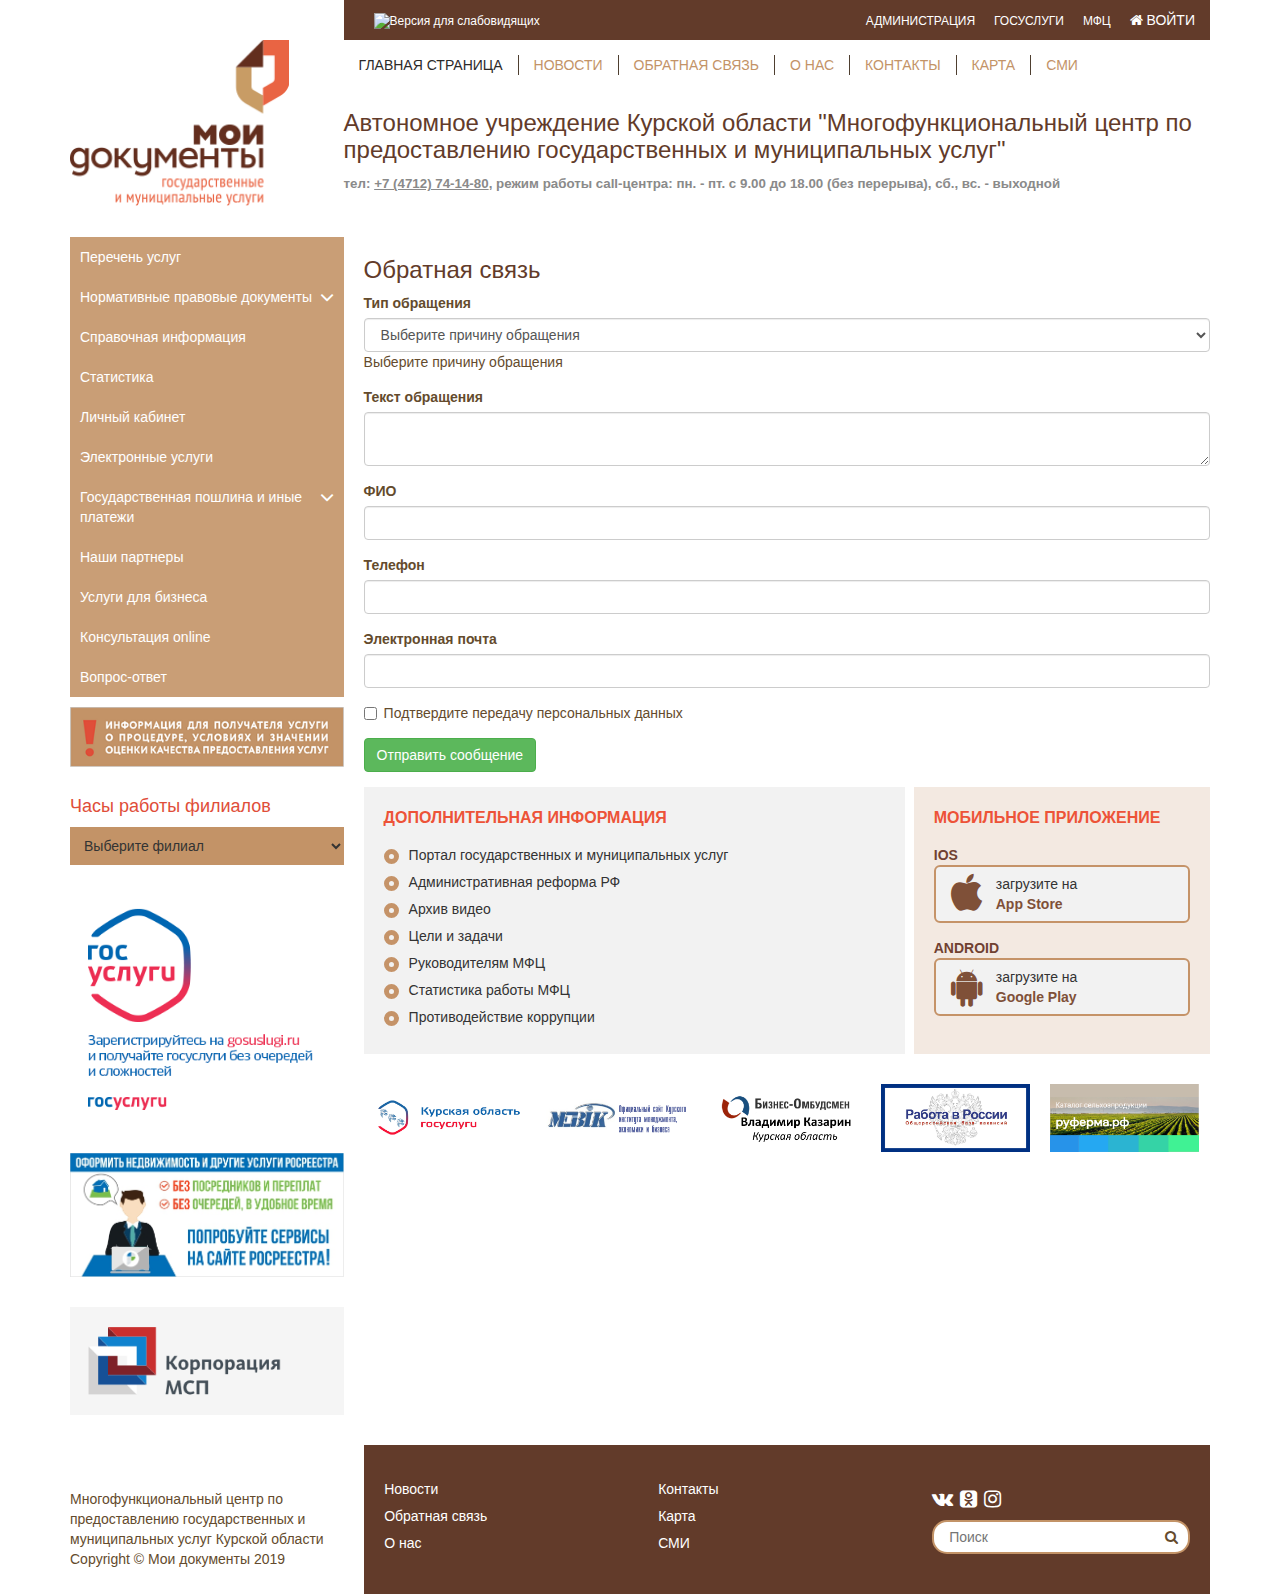
==== feedback.html @ d57ca697 "fix" ====
<!DOCTYPE html>
<html lang="ru">
<head>
    <meta charset="utf-8">
    <meta http-equiv="X-UA-Compatible" content="IE=edge">
    <meta name="viewport" content="width=device-width, initial-scale=1">
    <title>МФЦ - Курск</title>
    <link href="https://fonts.googleapis.com/css?family=Open+Sans&display=swap" rel="stylesheet">
    <link href="css/bootstrap.css" rel="stylesheet">
    <link href="css/owl.carousel.css" rel="stylesheet">
    <link href="css/owl.theme.css" rel="stylesheet">
    <link href="css/font-awesome.css" rel="stylesheet">
    <link href="css/style.css" rel="stylesheet">

    <!-- HTML5 Shim and Respond.js for IE8 support of HTML5 elements and media queries -->
    <!-- Предупреждение: Respond.js не работает при просмотре страницы через файл:// -->
    <!--[if lt IE 9]>
    <script src="https://oss.maxcdn.com/html5shiv/3.7.3/html5shiv.min.js"></script >
    <script src="https://oss.maxcdn.com/respond/1.4.2/respond.min.js"></script>
    <![endif]-->
</head>
<body>
<aside class="container">
    <div class="head-top-line">
        <div class="head-line-empty"></div>
        <div class="head-top-line-links">
            <div id="specialversion2">
                <a href="#" title="Версия для слабовидящих"><img title="Версия для слабовидящих" alt="Версия для слабовидящих" src="https://special.prolexgroup.ru/media/button/b3.png">
                </a>
            </div>
            <div class="head-top-line-links-brown">
                <a href="http://adm.rkursk.ru" target="_blank" rel="nofollow">АДМИНИСТРАЦИЯ</a>
                <a href="http://rpgu.rkursk.ru/web/guest/main" target="_blank" rel="nofollow">ГОСУСЛУГИ</a>
                <a href="http://mfc-kursk.ru/site" target="_blank" rel="nofollow">МФЦ</a>
                <a href="yandex.ru" target="_blank" rel="nofollow"><i class="fa fa-home" aria-hidden="true"></i> ВОЙТИ</a>
            </div>
        </div>
    </div>
    <header class="header-page-block">
        <div class="header-logo-block">
            <a href="http://mfc-kursk.ru"><img src="images/logo%20(2).png" alt=""></a>
        </div>
        <div class="navigation-title-block">
            <nav class="navbar navbar-default">
                <div class="navbar-header">
                    <button type="button" class="navbar-toggle collapsed" data-toggle="collapse" data-target="#navbar-main">
                        <span class="icon-bar"></span>
                        <span class="icon-bar"></span>
                        <span class="icon-bar"></span>
                    </button>
                </div>
                <div class="collapse navbar-collapse" id="navbar-main">
                    <ul class="nav navbar-nav">
                        <li class="active"><a href="#">ГЛАВНАЯ СТРАНИЦА</a></li>
                        <li><a href="#">НОВОСТИ</a></li>
                        <li><a href="#">ОБРАТНАЯ СВЯЗЬ</a></li>
                        <li class="dropdown"><a href="#">О НАС</a>
                            <ul class="dropdown-menu">
                                <li><a href="#">ФИЛИАЛЫ</a></li>
                                <li><a href="#">ТОСПы</a></li>
                                <li><a href="#">Вакансии</a></li>
                                <li><a href="#">Противодействие коррупции</a></li>
                                <li><a href="#">Наблюдательный совет</a></li>
                            </ul>
                        </li>
                        <li class="dropdown"><a href="#">КОНТАКТЫ</a>
                            <ul class="dropdown-menu">
                                <li><a href="#">Структурные подразделения АУ КО "МФЦ"</a></li>
                                <li><a href="#">МКУ МФЦ</a></li>
                            </ul>
                        </li>
                        <li><a href="#">КАРТА</a></li>
                        <li><a href="#">СМИ</a></li>
                    </ul>
                </div>
            </nav>
            <h1 class="main-title">Автономное учреждение Курской области "Многофункциональный центр по предоставлению государственных и муниципальных услуг"</h1>
            <span class="title-grey-text">тел: <a href="tel:+74712741480">+7 (4712) 74-14-80</a>, режим работы <b>call</b>-<b>центра: пн. - пт. с 9.00 до 18.00 (без перерыва), сб., вс. - выходной</b></span>
        </div>
    </header>
    <section class="main-page-block">
        <aside class="left-aside">
            <ul class="aside-menu-list" id="accordion">
                <li>
                    <a href="#">Перечень услуг</a>
                </li>
                <li>
                    <a href="#">Нормативные правовые документы</a>
                    <a data-toggle="collapse" data-parent="#accordion" href="#collapse1"class="angle-link-menu">
                        <i class="fa fa-angle-down" aria-hidden="true"></i>
                    </a>
                    <ul id="collapse1" class="panel-collapse collapse">
                        <li>
                            <a href="#">Нормативные правовые акты</a>
                        </li>
                    </ul>
                </li>
                <li>
                    <a href="#">Справочная информация</a>
                </li>
                <li>
                    <a href="#">Статистика</a>
                </li>
                <li>
                    <a href="#">Личный кабинет</a>
                </li>
                <li>
                    <a href="#">Электронные услуги</a>
                </li>
                <li>
                    <a href="#">Государственная пошлина и иные платежи</a>
                    <a data-toggle="collapse" data-parent="#accordion" href="#collapse2" class="angle-link-menu">
                        <i class="fa fa-angle-down" aria-hidden="true"></i>
                    </a>
                    <ul id="collapse2" class="panel-collapse collapse">
                        <li>
                            <a href="#">Росреестр</a>
                        </li>
                        <li>
                            <a href="#">УФНС</a>
                        </li>
                        <li>
                            <a href="#">УМВД</a>
                        </li>
                        <li>
                            <a href="#">ЗАГС</a>
                        </li>

                    </ul>
                </li>
                <li>
                    <a href="#">Наши партнеры</a>
                </li>
                <li>
                    <a href="#">Услуги для бизнеса</a>
                </li>
                <li>
                    <a href="#">Консультация online</a>
                </li>
                <li>
                    <a href="#">Вопрос-ответ</a>
                </li>
            </ul>
            <div class="left-banner-block left-banner1">
                <a href="#"><img src="images/left1.png" alt=""></a>
            </div><!--
            <div class="left-banner-block left-working-mode">
                <div class="left-working-mode-block">
                    <div class="left-working-mode-title">Режим работы</div>
                    <div class="left-working-mode-day"><span class="red-text">пн.</span> 9.00-18.00</div>
                    <div class="left-working-mode-day"><span class="red-text">вт.</span> 9.00-18.00</div>
                    <div class="left-working-mode-day"><span class="red-text">ср.</span> 9.00-18.00</div>
                    <div class="left-working-mode-day"><span class="red-text">чт.</span> 9.00-20.00</div>
                    <div class="left-working-mode-day"><span class="red-text">пт.</span> 9.00-18.00</div>
                    <div class="left-working-mode-day"><span class="red-text">сб.</span> 9.00-16.00</div>
                    <div class="left-working-mode-day"><span class="red-text">вс.</span> <span class="red-text-end">выходной</span></div>
                </div>
            </div>-->
            <div id="noScheduleBlock" class="scheduleBlock block" style="display: none;">
                <h3 class="left-working-mode-title">Часы работы филиалов</h3>
                <select class="hours-office">
                    <option>Выберите филиал</option><option value="1">Центрального филиала</option><option value="2">Ленинского филиала</option><option value="3">Левобережного филиала</option><option value="4">Советского филиала</option><option value="5">Коминтерновского ф-ла</option><option value="6">Железнодорожного ф-ла</option><option value="7">Аннинского ф-ла </option><option value="8">Бобровского ф-ла </option><option value="9">Богучарского ф-ла </option><option value="10">Борисоглебского ф-ла</option><option value="11">Бутурлиновского ф-ла </option><option value="12">В.Мамонского ф-ла </option><option value="13">В.Хавского ф-ла </option><option value="14">Воробьевского ф-ла </option><option value="15">Грибановского ф-ла </option><option value="16">Калачеевского ф-ла </option><option value="17">Каменского ф-ла </option><option value="18">Кантемировского ф-ла </option><option value="19">Каширского ф-ла </option><option value="20">Лискинского ф-ла </option><option value="21">Нижнедевицкого ф-ла </option><option value="22">Новоусманского ф-ла </option><option value="23">Нововоронежского ф-ла </option><option value="24">Новохоперского ф-ла </option><option value="25">Ольховатского ф-ла </option><option value="26">Острогожского ф-ла </option><option value="27">Павловского ф-ла </option><option value="28">Панинского ф-ла </option><option value="29">Петропавловского ф-ла </option><option value="30">Поворинского ф-ла </option><option value="31">Подгоренского ф-ла </option><option value="32">Рамонского ф-ла </option><option value="33">Репьевского ф-ла </option><option value="34">Россошанского ф-ла </option><option value="35">Семилукского ф-ла </option><option value="36">Таловского ф-ла </option><option value="37">Терновского ф-ла </option><option value="38">Хохольского ф-ла </option><option value="39">Эртильского ф-ла </option></select>
            </div>
            <div id="scheduleBlock" class="scheduleBlock block" style="display: block;">
                <p class="left-working-mode-title">Часы работы</p>
                <select class="hours-office">
                    <option value="1">Центрального филиала</option>
                    <option value="2">Ленинского филиала</option>
                    <option value="3">Левобережного филиала</option>
                    <option value="4">Советского филиала</option>
                    <option value="5">Коминтерновского ф-ла</option>
                    <option value="6">Железнодорожного ф-ла</option>
                    <option value="7">Аннинского ф-ла </option>
                    <option value="8">Бобровского ф-ла </option>
                    <option value="9">Богучарского ф-ла </option>
                    <option value="10">Борисоглебского ф-ла</option>
                    <option value="11">Бутурлиновского ф-ла </option>
                    <option value="12">В.Мамонского ф-ла </option>
                    <option value="13">В.Хавского ф-ла </option>
                    <option value="14">Воробьевского ф-ла </option>
                </select>
                <div id="desc-office">г. Воронеж, Московский пр-т, 129/1</div>
                <div class="part part-mon">
                    <div class="day day-1 day-mon red-text">Понедельник</div>
                    <div class="time time-1 time-mon">9:00-18:00 <img src="images/lunch-icon.png" width="12" style="vertical-align:middle" title="Обед"> 13-14:00</div>
                </div>
                <div class="part part-tue">
                    <div class="day day-2 day-tue red-text">Вторник</div>
                    <div class="time time-2 time-tue">9:00-18:00 </div>
                </div>
                <div class="part part-wed">
                    <div class="day day-3 day-wed red-text">Среда</div>
                    <div class="time time-3 time-wed">9:00-17:30 </div>
                </div>
                <div class="part part-thu">
                    <div class="day day-4 day-thu red-text">Четверг</div>
                    <div class="time time-4 time-thu">10:00-20:00 </div>
                </div>
                <div class="part part-fri">
                    <div class="day day-5 day-fri red-text">Пятница</div>
                    <div class="time time-5 time-fri">9:00-18:00 </div>
                </div>
                <div class="part part-sat">
                    <div class="day day-6 day-sat red-text">Суббота</div>
                    <div class="time time-6 time-sat">9:00-18:00 <img src="/ui/img/lunch-icon.png" width="12" style="vertical-align:middle" title="Обед"> 13-14:00</div>
                </div>
                <div class="part part-sun">
                    <div class="day day-7 day-sun red-text">Воскресенье</div>
                    <div class="time time-7 time-sun">выходной </div>
                </div>
                <br><p class="title-grey-text">Планируя свой визит, уточняйте время работы специалистов по телефону горячей линии.</p></div>

            <div class="left-banner-block left-banner2">
                <a href="http://www.gosuslugi.ru" target="_blank"><img src="images/gosuslugi.png" alt=""></a>
            </div>
            <div class="left-banner-block left-banner2">
                <a href="http://kadastr.ru/site/sposoby/electronic.htm" target="_blank"><img src="images/rosreestr.jpg" alt=""></a>
            </div>
            <div class="left-banner-block left-banner2">
                <a href="https://www.gosuslugi.ru/structure/339749718" target="_blank"><img src="images/msp.png" alt=""></a>
            </div>
        </aside>
        <div class="main-content">
            <div class="feedback-forms">
                <h2 class="main-title">Обратная связь</h2>
            </div>
            <form id="w0" action="" method="post">
                <input type="hidden">
                <div class="form-group field-feedback-type required">
                <label class="control-label" for="feedback-type">Тип обращения</label>
                <select id="feedback-type" class="form-control select2-hidden-accessible" aria-required="true" aria-hidden="true">
                    <option value="">Выберите причину обращения</option>
                    <option value="1">Предложение</option>
                    <option value="2">Жалоба</option>
                    <option value="3">Вопрос</option>
                    <option value="4">Благодарность</option>
                </select><span class="select2 select2-container select2-container--krajee select2-container--below" dir="ltr" style="width: 100%;"><span class="selection"><span class="select2-selection select2-selection--single" role="combobox" aria-haspopup="true" aria-expanded="false" tabindex="0" aria-labelledby="select2-feedback-type-container"><span class="select2-selection__rendered" id="select2-feedback-type-container"><span class="select2-selection__placeholder">Выберите причину обращения</span></span><span class="select2-selection__arrow" role="presentation"><b role="presentation"></b></span></span></span><span class="dropdown-wrapper" aria-hidden="true"></span></span>

                <p class="help-block help-block-error"></p>
            </div><div class="form-group field-feedback-message required">
                <label class="control-label" for="feedback-message">Текст обращения</label>
                <textarea id="feedback-message" class="form-control" name="Feedback[message]" aria-required="true"></textarea>

                <p class="help-block help-block-error"></p>
            </div><div class="form-group field-feedback-fio required">
                <label class="control-label" for="feedback-fio">ФИО</label>
                <input type="text" id="feedback-fio" class="form-control" name="Feedback[fio]" aria-required="true">

                <p class="help-block help-block-error"></p>
            </div><div class="form-group field-feedback-phone required">
                <label class="control-label" for="feedback-phone">Телефон</label>
                <input type="text" id="feedback-phone" class="form-control" name="Feedback[phone]" aria-required="true" data-plugin-inputmask="inputmask_8b2a4bfb">

                <p class="help-block help-block-error"></p>
            </div><div class="form-group field-feedback-email required">
                <label class="control-label" for="feedback-email">Электронная почта</label>
                <input type="text" id="feedback-email" class="form-control" name="Feedback[email]" aria-required="true">

                <p class="help-block help-block-error"></p>
            </div><div class="form-group field-feedback-person required">
                <div class="checkbox">
                    <label for="feedback-person">
                        <input type="hidden" name="Feedback[person]" value="0"><input type="checkbox" id="feedback-person" name="Feedback[person]" value="1" required="">
                        Подтвердите передачу персональных данных
                    </label>
                    <p class="help-block help-block-error"></p>

                </div>
            </div><div class="form-group">
                <button type="submit" class="btn btn-success">Отправить сообщение</button></div>

            </form>
            <div class="additionally-information-block">
                <div class="extral-links-additionally">
                    <div class="additionally-head">Дополнительная информация</div>
                    <div class="additionally-col1">
                        <div class="additionally-item">
                            <a href="https://www.gosuslugi.ru/" target="_blank">Портал государственных и муниципальных услуг</a>
                        </div>
                        <div class="additionally-item">
                            <a href="http://ar.gov.ru/" target="_blank">Административная реформа РФ</a>
                        </div>
                        <div class="additionally-item">
                            <a href="http://mfc61.ru/VideoArchive/list" target="_blank">Архив видео</a>
                        </div>
                        <div class="additionally-item">
                            <a href="http://mfc61.ru/Objective/list" target="_blank">Цели и задачи</a>
                        </div>
                    </div>
                    <div class="additionally-col2">
                        <div class="additionally-item">
                            <a href="http://mfc61.ru/user/manager" target="_blank">Руководителям МФЦ</a>
                        </div>
                        <div class="additionally-item">
                            <a href="http://www.mfc61.ru/StaticPage/statistics" target="_blank">Статистика работы МФЦ</a>
                        </div>
                        <div class="additionally-item">
                            <a href="http://mfc61.ru/page/antikor" target="_blank">Противодействие коррупции</a>
                        </div>
                    </div>
                </div>
                <div class="mobile-apps">
                    <div class="additionally-head">Мобильное приложение</div>
                    <div class="additionally-mobile-item ios">
                        <span>ios</span>
                        <a href="https://itunes.apple.com/us/app/%D0%BC%D1%84%D1%86-%D1%80%D0%BE/id1291295851?mt=8&amp;ign-mpt=uo%3D4" target="_blank">
                            загрузите на <strong>App Store</strong>                            </a>
                    </div>
                    <div class="additionally-mobile-item android">
                        <span>android</span>
                        <a href="https://play.google.com/store/apps/details?id=website.copyandpaste.MFCRO&amp;hl=ru" target="_blank">
                            загрузите на <strong>Google Play</strong>                            </a>
                    </div>
                </div>
            </div>

            <div class="owl-carousel2">
                <div class="owl-carousel2-item">
                    <a href="#" target="_blank"><img src="images/mincarousel1.png" alt=""></a>
                </div>
                <div class="owl-carousel2-item">
                    <a href="#" target="_blank"><img src="images/mincarousel2.png" alt=""></a>
                </div>
                <div class="owl-carousel2-item">
                    <a href="#" target="_blank"><img src="images/mincarousel3.png" alt=""></a>
                </div>
                <div class="owl-carousel2-item">
                    <a href="#" target="_blank"><img src="images/mincarousel4.png" alt=""></a>
                </div>
                <div class="owl-carousel2-item">
                    <a href="#" target="_blank"><img src="images/mincarousel5.png" alt=""></a>
                </div>
            </div>
        </div>
    </section>
    <footer class="footer-page">
        <div class="footer-copyright">
            Многофункциональный центр по предоставлению государственных и муниципальных услуг Курской области<br>
            Copyright © Мои документы 2019
        </div>
        <div class="footer-information">
            <!--<div class="footer-information-text">
                <p>Автономное учреждение Курской области "Многофункциональный центр по предоставлению государственных и муниципальных услуг"</p>
                <p>Курская обл., г.Курск, ул. Верхняя Луговая, 24</p>
                <p>тел: <a href="tel:+74712741480">+7 (4712) 74-14-80</a> | email: <a href="mailto:mfc@rkursk.ru">mfc@rkursk.ru</a></p>
            </div>-->
            <div class="footer-links">
                <div class="footer-column-block">
                    <a href="#">Новости</a>
                    <a href="#">Обратная связь</a>
                    <a href="#">О нас</a>
                </div>
                <div class="footer-column-block">
                    <a href="#">Контакты</a>
                    <a href="#">Карта</a>
                    <a href="#">СМИ</a>
                </div>
                <div class="footer-column-block">
                    <div class="footer-social">
                        <a href="https://vk.com/mfc_46" target="_blank"><i class="fa fa-vk" aria-hidden="true"></i></a>
                        <a href="#" target="_blank"><i class="fa fa-odnoklassniki-square" aria-hidden="true"></i></a>
                        <a href="#" target="_blank"><i class="fa fa-instagram" aria-hidden="true"></i></a>
                    </div>
                    <div class="form-search-block">
                        <form>
                            <input type="text" placeholder="Поиск">
                            <button type="submit"></button>
                        </form>
                    </div>
                </div>
            </div>
        </div>
    </footer>
    <div id="button-up">
        <span></span>
    </div>


    <div class="fixed-feedback" id="mkgu-widget"><span></span>
        <script type="text/javascript">
            var mkgu_widget_param = { au : '4600000000470102268', color: '#98cb00' };
        </script>
        <script type="text/javascript" src="https://vashkontrol.ru/widget/mkgu_widget.js"></script>
    </div>
    </div>
    <script src="https://ajax.googleapis.com/ajax/libs/jquery/1.12.4/jquery.min.js"></script>
    <script src="js/owl.carousel.js"></script>
    <script src="js/bootstrap.js"></script>
    <script src="js/main.js"></script>
</body>
</html>
---- css/style.css ----
html {
    font-family: 'Open Sans', sans-serif;
    color: #644b2d;
}
a {
    transition: all .2s linear;
}
a:hover {
    text-decoration: none;
    color: #E04E39;
}
.head-top-line {
    display: flex;
}
.head-line-empty, .header-logo-block {
    width: 24%;
}
.head-top-line-links {
    width: 76%;
    background-color: #623B2A;
    padding: 10px 15px;
    display: flex;
    justify-content: space-between;
    align-items: center;
}
.head-top-line-links a {
    color: #fff;
    margin-left: 15px;
    white-space: nowrap;
}
.head-top-line-links a:hover {
    color: #E04E39;
}
.header-page-block {
    display: flex;
    align-items: flex-start;
    margin-bottom: 30px;
}
.navbar {
    min-height: 0;
}
.navbar-collapse {
    padding-right: 0;
    padding-left: 0;
}
.navbar-default {
    border: none;
    background-color: transparent;
}
.navbar-default .navbar-nav > li > a {
    color: #C39367;
    padding-top: 0;
    padding-bottom: 0;
}
.navbar-default .navbar-nav > .active > a:hover {
    background-color: transparent;
}

.navbar-default .navbar-nav > .active > a {
    color: #2C2A29;
    background-color: transparent;
}
.navbar-nav > li {
    border-right: 1px solid #4e3f30;
    margin: 15px 0;
}
.navbar-nav > li:last-child {
    border-right: none;
}
.header-logo-block img {
    width: 80%;
}
.navigation-title-block {
    width: 76%;
}
.main-title {
    font-size: 18pt;
    color: #623B2A;
}
.title-grey-text {
    font-size: 10pt;
    color: #8a8a8a;
    font-weight: bold;
}
.title-grey-text a {
    color: #8a8a8a;
    text-decoration: underline;
}
.title-grey-text a:hover {
    text-decoration: none;
}
.aside-menu-list {
    padding-left: 0;
}
.left-aside ul {
    list-style: none;
}
.left-aside ul ul {
    padding-left: 0;
}
.left-aside ul ul li a{
    padding-left: 20px;
}
.aside-menu-list a{
    background-color: rgba(195, 147, 103, 0.9);
    color: #fff;
    display: block;
    padding: 10px 24px 10px 10px;
}
.main-page-block {
    display: flex;
}
.left-aside {
    width: 24%;
}
.main-content {
    width: 76%;
    padding-left: 20px;
}
.aside-menu-list li {
    position: relative;
}
.aside-menu-list .angle-link-menu {
    position: absolute;
    right: 10px;
    z-index: 1;
    padding: 0;
    font-size: 22px;
    top: 5px;
    background-color: transparent;
}
.aside-menu-list .angle-link-menu:hover, .aside-menu-list .angle-link-menu:hover i {
    background-color: transparent;
    color: #E04E39;
}
.aside-menu-list a:hover {
    background-color: #E04E39;
}
.aside-menu-list a:hover i {
    background-color: #E04E39;
}
.owl-next {
    position: absolute;
    bottom: 0;
    top: 0;
    right: 3%;
    display: flex;
    flex-direction: column;
    justify-content: center;
}
.owl-prev {
    position: absolute;
    bottom: 0;
    top: 0;
    left: 3%;
    display: flex;
    flex-direction: column;
    justify-content: center;
}
.chevron-background {
    font-size: 55px;
    color: #E04E39;
}
.chevron-background:hover {
    color: #C39367;
}
.left-banner-block img {
    width: 100%;
}
.left-banner-block {
    margin-bottom: 30px;
}
.left-working-mode-title, .red-text, .red-text-end {
    color: #E04E39;
    font-size: 18px;
}
.left-working-mode-day {
    font-size: 18px;
}
.red-text {
    display: inline-block;
    width: 30px;
}
.left-working-mode {
    display: flex;
    justify-content: center;
}
.owl-carousel {
    margin-bottom: 20px;
}
.partners-content a, .main-page-news a {
    color: #C39367;
}
.partners-content a:hover, .main-page-news a:hover {
    color: #623B2A;
}

.news-item-block {
    width: 30%;
    margin-bottom: 30px;
}
.main-page-news {
    display: flex;
    justify-content: space-between;
    flex-wrap: wrap;
}
.news-item-img img {
    width: 100%;
}
.main-content {
    color: #644b2d;
}
.partners-content {
    margin-bottom: 30px;
    padding: 20px 20px 20px 110px;
    background-color: rgb(242, 242, 242);
    background-image: url("../images/rss-icons-png-5.png");
    background-size: auto 100%;
    background-repeat: no-repeat;
}
.news-item-date, .news-item-read {
    font-size: 11.5px;
}
.news-item-pretext {
    overflow: hidden;
    margin-bottom: 10px;
    height: 111px;
    font-size: 13px;
}
.news-item-link a {
    font-weight: bold;
    text-decoration: underline;
}
.news-item-link a:hover {
    text-decoration: none;
}
.news-item-img {
    margin: 10px 0;
}
.catalog__navigation {
    padding-top: 8px;
    padding-bottom: 8px;
    border-top: solid 1px rgb(226, 226, 226);
    width: 100%;
    display: flex;
    align-items: center;
    justify-content: space-between;
}
.catalog__navigation ul {
    list-style-type: none;
    display: flex;
    justify-content: flex-start;
    align-items: center;
    margin: 0;
    padding: 0;
}
.catalog__navigation ul li {
    margin: 0 5px;
}
.catalog__navigation ul li .link {
    display: flex;
    justify-content: center;
    align-items: center;
    width: 34px;
    height: 34px;
    color: #303030;
    font-size: 18px;
}
.catalog__navigation ul li .link.active {
    border-radius: 50%;
    background-color: #C39367;
    cursor: default;
    color: #fff;
}
.catalog__navigation ul li .link {
    display: flex;
    justify-content: center;
    align-items: center;
    width: 34px;
    height: 34px;
    color: #303030;
    font-size: 14px;
}

/*.footer-information {
    border-top: 1px solid #623B2A;
}*/
.footer-page-flex {
    display: flex;
}
.footer-copyright {
    width: 24%;
    padding: 25px 0;
    margin-right: 27px;
}
.footer-information {
    width: 76%;
    padding: 24px 0;
    background-color: #623B2A;
}
.footer-page {
    color: #644b2d;
    display: flex;
    align-items: flex-end;
}
.footer-page a {
    color: #644b2d;
}
.footer-page a:hover {
    color: #C39367;
}
.footer-social img {
    width: 30px;
}
.form-search-block {
    position: relative;
}
.form-search-block:after {content:""; clear:both; display:table}
.form-search-block form {
    width: 100%;
}
.form-search-block input {
    width: 100%;
    height: 34px;
    padding-left: 15px;
    border-radius: 15px;
    border: 2px solid #C39367;
    outline: none;
    position: relative;
    transition: .3s linear;
}
.form-search-block input:focus {
    width: 100%;
}
.form-search-block button {
    width: 38px;
    height: 32px;
    background: none;
    border: none;
    position: absolute;
    top: 1px;
    right: 0;
}
.form-search-block button:before{
    content: "\f002";
    font-family: FontAwesome;
    color: #644b2d;
}
.footer-links {
    display: flex;
    align-items: center;
    justify-content: space-between;
    padding: 10px 20px;
}
.footer-links a {
    color: #fff;
    display: block;
    margin-bottom: 7px;
}
#button-up {
    display:none;
    right: 0;
    margin: 0;
    position: fixed;
    bottom: 67px;
    outline:none;
    width: 56px;
    color: #333333;
    line-height: 30px;
    text-decoration: none;
    padding: 0px 0 0 28px;
    background: url("../images/scrolltop.png") no-repeat 7px 11px transparent;
    border-radius: 0 4px 4px 0;
    -webkit-border-radius: 0 4px 4px 0;
    -moz-border-radius: 0 4px 4px 0;
    -o-border-radius: 0 4px 4px 0;
    cursor:pointer;
    z-index: 9;
}
#button-up span {
    display: block;
    width: 56px;
    height: 66px;
}
.owl-carousel2-item {
    padding: 10px;
}
.additionally-head {
    color: rgb(237, 83, 56);
    font-size: 16px;
    font-weight: bold;
    margin-bottom: 15px;
    text-transform: uppercase;
}
.extral-links-additionally {
    background: rgb(242, 242, 242);
    padding: 20px;
    width: 64%;
}
.mobile-apps {
    width: 35%;
}
.additionally-information-block {
    display: flex;
    justify-content: space-between;
    margin-bottom: 20px;
}
.additionally-item a {
    color: #333;
}
.additionally-item a:hover {
    color: rgba(197, 147, 104, 1);
}
.additionally-item {
    padding-left: 25px;
    position: relative;
    margin-bottom: 7px;
}
.additionally-item:after {
    content: "";
    display: block;
    position: absolute;
    background-color: rgba(197, 147, 104, 0);
    box-sizing: border-box;
    border-width: 5px;
    border-style: solid;
    border-color: rgba(197, 147, 104, 1);
    width: 15px;
    height: 15px;
    border-radius: 8px;
    left: 0;
    top: 4px;
}
.mobile-apps {
    background: rgba(243, 233, 225, 1);
    padding: 20px;
}
.mobile-apps .additionally-mobile-item {
    margin-bottom: 15px;
}
.additionally-mobile-item span {
    display: block;
    text-transform: uppercase;
    color: rgba(112, 65, 49, 1);
    font-weight: bold;
}
.additionally-mobile-item a {
    width: 100%;
    height: 58px;
    color: #333;
    display: block;
    border: 2px solid rgba(197, 147, 104, 1);
    border-radius: 6px;
    background: rgb(242, 242, 242);
    padding: 7px 0 7px 60px;
    position: relative;
}
.additionally-mobile-item a strong {
    display: block;
    color: rgba(127, 80, 56, 1);
}
.additionally-mobile-item a:after {
    height: 40px;
    width: 40px;
    content: '';
    display: block;
    top: 7px;
    left: 15px;
    position: absolute;
    font-family: "FontAwesome";
    color: rgba(127, 80, 56, 1);
    font-size: 40px;
    line-height: 40px;
}
.mobile-apps .additionally-mobile-item.ios a:after {
    content: '\f179';
}
.mobile-apps .additionally-mobile-item.android a:after {
    content: '\f17b';
}
.head-top-line-links a:first-child, .head-top-line-links a:nth-child(2), .head-top-line-links a:nth-child(3) {
    font-size: 12px;
}
.footer-column-block {
    width: 32%;
}
.mkgu-widget-btn {
    position: fixed;
    top: 150px;
    right: 0;
    width: 28px;
    height: 160px;
    background: #9c0;
    z-index: 1010;
}
.dropdown:hover .dropdown-menu {
    display: block;
}
#desc-office {
    margin: 15px 0 10px 0;
    font-weight: bold;
}
.scheduleBlock {
    margin-bottom: 30px;
}
.hours-office {
    background-color: #C39367;
    padding: 10px;
    border: none;
    width: 100%;
}
.time img {
    margin-right: 0px;
}
.all-news-pagination {
    color: #C39367;
}
.all-news-pagination:hover {
    color: #623B2A;
}
.footer-social {
    display: flex;
}
.footer-social a {
    margin-right: 7px;
    font-size: 20px;
}
#specialversion2 img {
    height: 40px;
}
@media(max-width: 1199px) {
    .nav > li > a {
        padding: 10px;
    }
    .partners-content {
        background-size: auto 60%;
        background-position: 0 100%;
    }
}
@media (max-width: 991px) {
    .navbar-nav > li {
        margin: 8px 0;
    }
    .navigation-title-block {
        width: 70%;
    }
    .head-line-empty, .header-logo-block {
        width: 26%;
    }
    .main-content {
        width: 74%;
        padding-left: 20px;
    }
    .pagination li {
        padding: 2px;
    }
    .additionally-information-block {
        flex-direction: column;
    }
    .extral-links-additionally, .mobile-apps {
        width: 100%;
    }
    .partners-content {
        background-size: auto 50%;
    }
    .footer-copyright {
        padding: 0;
    }
    .main-content {
        width: 70%;
    }
    .left-aside {
        width: 30%;
    }
    .footer-information {
        width: 70%;
    }
    .footer-copyright {
        width: 30%;
    }
    .main-title {
        font-size: 16pt;
    }
    .head-top-line-links {
        width: 100%;
    }
    .head-line-empty {
        width: 0;
    }
    .header-page-block {
        margin-top: 20px;
    }
    .header-logo-block {
        width: 30%;
    }
}
@media (max-width: 767px) {
    .header-page-block {
        flex-direction: column;
    }
    .navigation-title-block {
        width: 100%;
    }
    .header-logo-block {
        width: 100%;
        text-align: center;
    }
    .header-logo-block img {
        width: 280px;
    }
    .navbar-default .navbar-toggle {
        border-color: #623B2A;
    }
    .navbar-default .navbar-toggle .icon-bar {
        background-color: #623B2A;
    }
    .navbar-nav {
        margin: 0;
    }
    .navbar-nav > li {
        border-right: none;
        margin: 15px 0;
    }
    .main-page-block {
        flex-direction: column;
    }
    .left-aside {
        width: 100%;
    }
    .main-content {
        width: 100%;
    }
    .news-item-block {
        width: 48%;
    }
    .main-content {
        padding-left: 0;
    }
    .navbar-toggle {
        margin-right: 0;
    }
    .partners-content {
        background-image: none;
        padding: 20px;
    }
    .footer-page {
        align-items: flex-start;
        flex-direction: column;
    }
    .footer-copyright {
        width: 100%;
        margin-bottom: 20px;
    }
    .footer-information {
        width: 100%;
    }
    .catalog__navigation {
        flex-direction: column;
    }
    .footer-links {
        flex-wrap: wrap;
    }
    .footer-column-block {
        width: 48%;
        margin-bottom: 20px;
    }
    .footer-column-block:last-child {
        width: 100%;
        margin-bottom: 0;
    }
    .head-top-line-links a {
        margin-left: 10px;
    }
}
@media(max-width: 450px) {
    .news-item-block {
        width: 100%;
    }
    #specialversion2 img {
        height: 26px;
    }
}
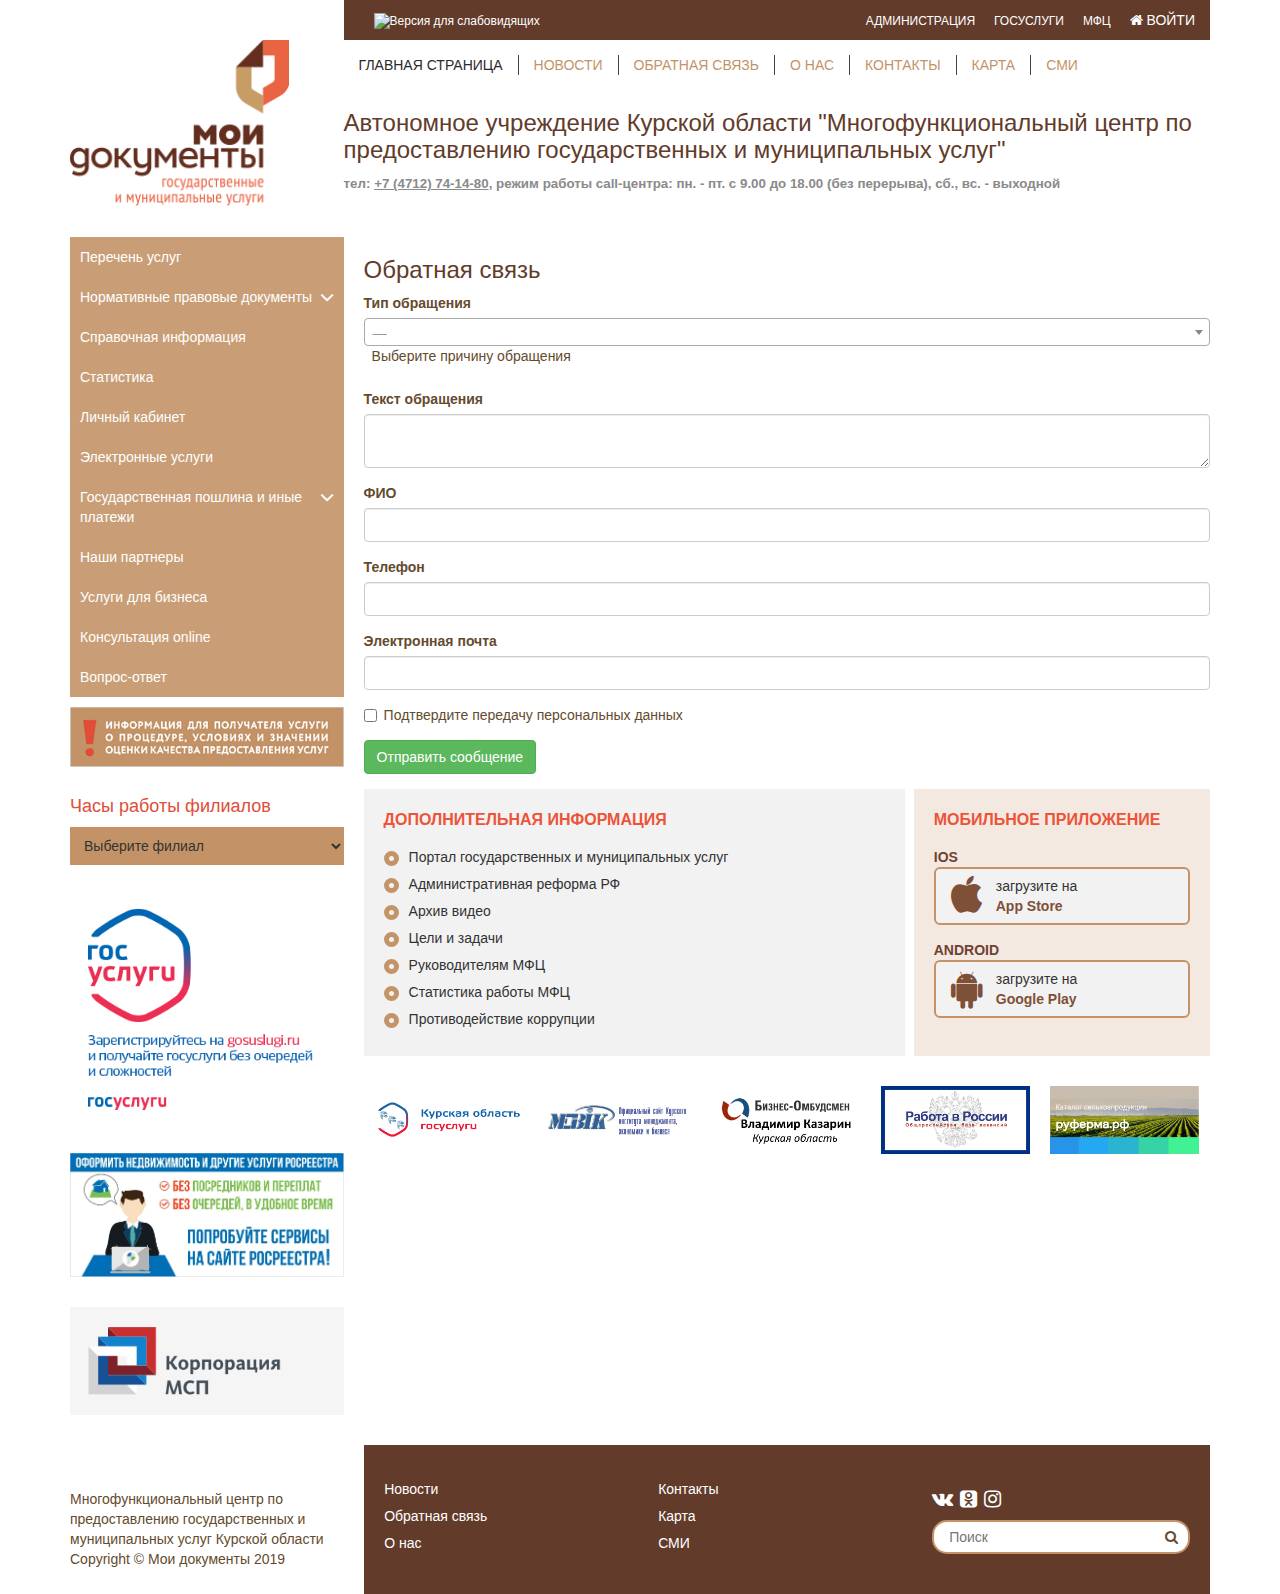
==== commit 0dc3b968: "fix" ====
--- a/feedback.html
+++ b/feedback.html
@@ -10,6 +10,7 @@
     <link href="css/owl.carousel.css" rel="stylesheet">
     <link href="css/owl.theme.css" rel="stylesheet">
     <link href="css/font-awesome.css" rel="stylesheet">
+    <link href="css/select2.min.css" rel="stylesheet">
     <link href="css/style.css" rel="stylesheet">
 
     <!-- HTML5 Shim and Respond.js for IE8 support of HTML5 elements and media queries -->
@@ -228,7 +229,7 @@
                 <input type="hidden">
                 <div class="form-group field-feedback-type required">
                 <label class="control-label" for="feedback-type">Тип обращения</label>
-                <select id="feedback-type" class="form-control select2-hidden-accessible" aria-required="true" aria-hidden="true">
+                <select id="feedback-type" class="form-control names-select2" aria-required="true" aria-hidden="true">
                     <option value="">Выберите причину обращения</option>
                     <option value="1">Предложение</option>
                     <option value="2">Жалоба</option>
@@ -386,6 +387,7 @@
     <script src="https://ajax.googleapis.com/ajax/libs/jquery/1.12.4/jquery.min.js"></script>
     <script src="js/owl.carousel.js"></script>
     <script src="js/bootstrap.js"></script>
+    <script src="js/select2.js"></script>
     <script src="js/main.js"></script>
 </body>
 </html>
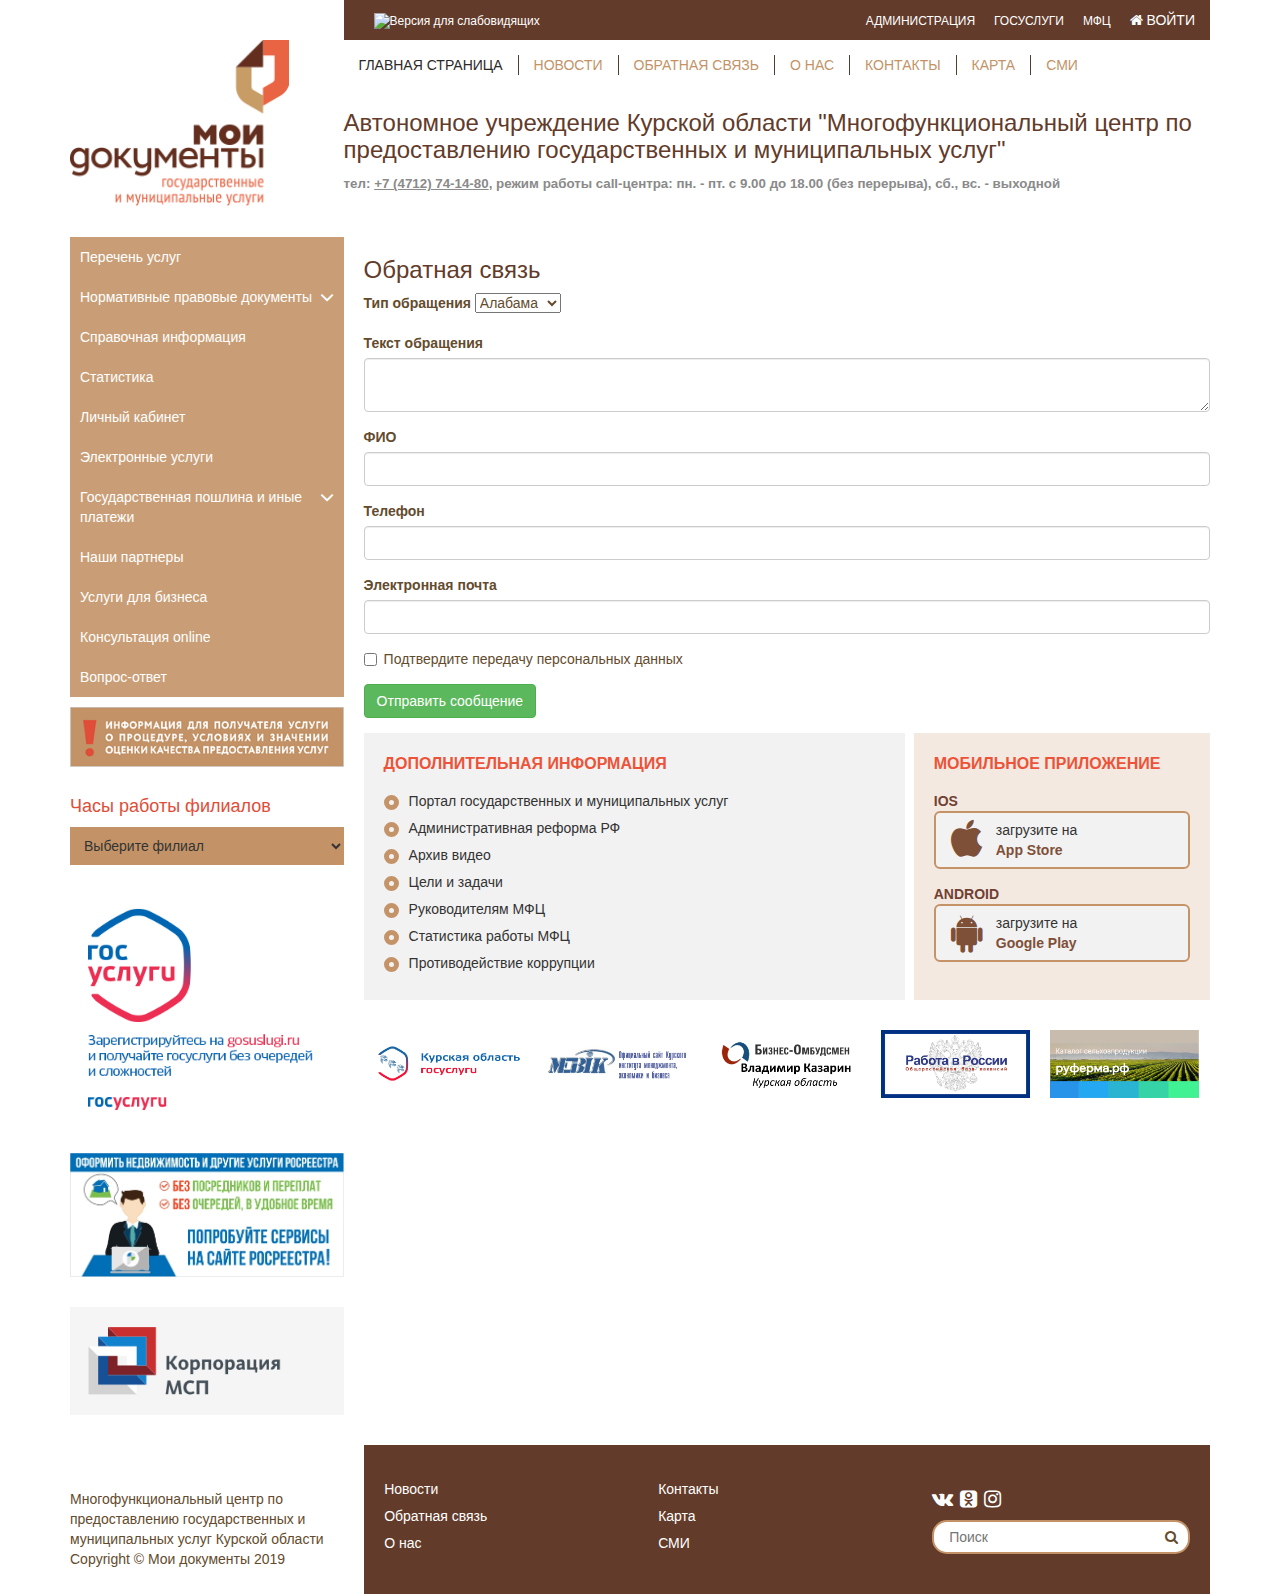
==== commit 6177d9f6: "fix" ====
--- a/feedback.html
+++ b/feedback.html
@@ -18,6 +18,7 @@
     <!--[if lt IE 9]>
     <script src="https://oss.maxcdn.com/html5shiv/3.7.3/html5shiv.min.js"></script >
     <script src="https://oss.maxcdn.com/respond/1.4.2/respond.min.js"></script>
+    <link href="//cdnjs.cloudflare.com/ajax/libs/select2/4.0.1/css/select2.min.css" rel="stylesheet"/>
     <![endif]-->
 </head>
 <body>
@@ -229,16 +230,14 @@
                 <input type="hidden">
                 <div class="form-group field-feedback-type required">
                 <label class="control-label" for="feedback-type">Тип обращения</label>
-                <select id="feedback-type" class="form-control names-select2" aria-required="true" aria-hidden="true">
-                    <option value="">Выберите причину обращения</option>
-                    <option value="1">Предложение</option>
-                    <option value="2">Жалоба</option>
-                    <option value="3">Вопрос</option>
-                    <option value="4">Благодарность</option>
-                </select><span class="select2 select2-container select2-container--krajee select2-container--below" dir="ltr" style="width: 100%;"><span class="selection"><span class="select2-selection select2-selection--single" role="combobox" aria-haspopup="true" aria-expanded="false" tabindex="0" aria-labelledby="select2-feedback-type-container"><span class="select2-selection__rendered" id="select2-feedback-type-container"><span class="select2-selection__placeholder">Выберите причину обращения</span></span><span class="select2-selection__arrow" role="presentation"><b role="presentation"></b></span></span></span><span class="dropdown-wrapper" aria-hidden="true"></span></span>
-
-                <p class="help-block help-block-error"></p>
-            </div><div class="form-group field-feedback-message required">
+                    <select class="js-example-basic-single">
+                        <option value="AL">Алабама</option>
+                        ...
+                        <option value="WY">Вайоминг</option>
+                    </select>
+
+                </div>
+                <div class="form-group field-feedback-message required">
                 <label class="control-label" for="feedback-message">Текст обращения</label>
                 <textarea id="feedback-message" class="form-control" name="Feedback[message]" aria-required="true"></textarea>
 
@@ -384,10 +383,17 @@
         <script type="text/javascript" src="https://vashkontrol.ru/widget/mkgu_widget.js"></script>
     </div>
     </div>
+    <script>
+        $(document).ready(function() {
+            $(".js-example-basic-single").select2();
+        });
+    </script>
+
     <script src="https://ajax.googleapis.com/ajax/libs/jquery/1.12.4/jquery.min.js"></script>
     <script src="js/owl.carousel.js"></script>
     <script src="js/bootstrap.js"></script>
     <script src="js/select2.js"></script>
+    <script src="//cdnjs.cloudflare.com/ajax/libs/select2/4.0.1/js/select2.min.js"></script>
     <script src="js/main.js"></script>
 </body>
 </html>
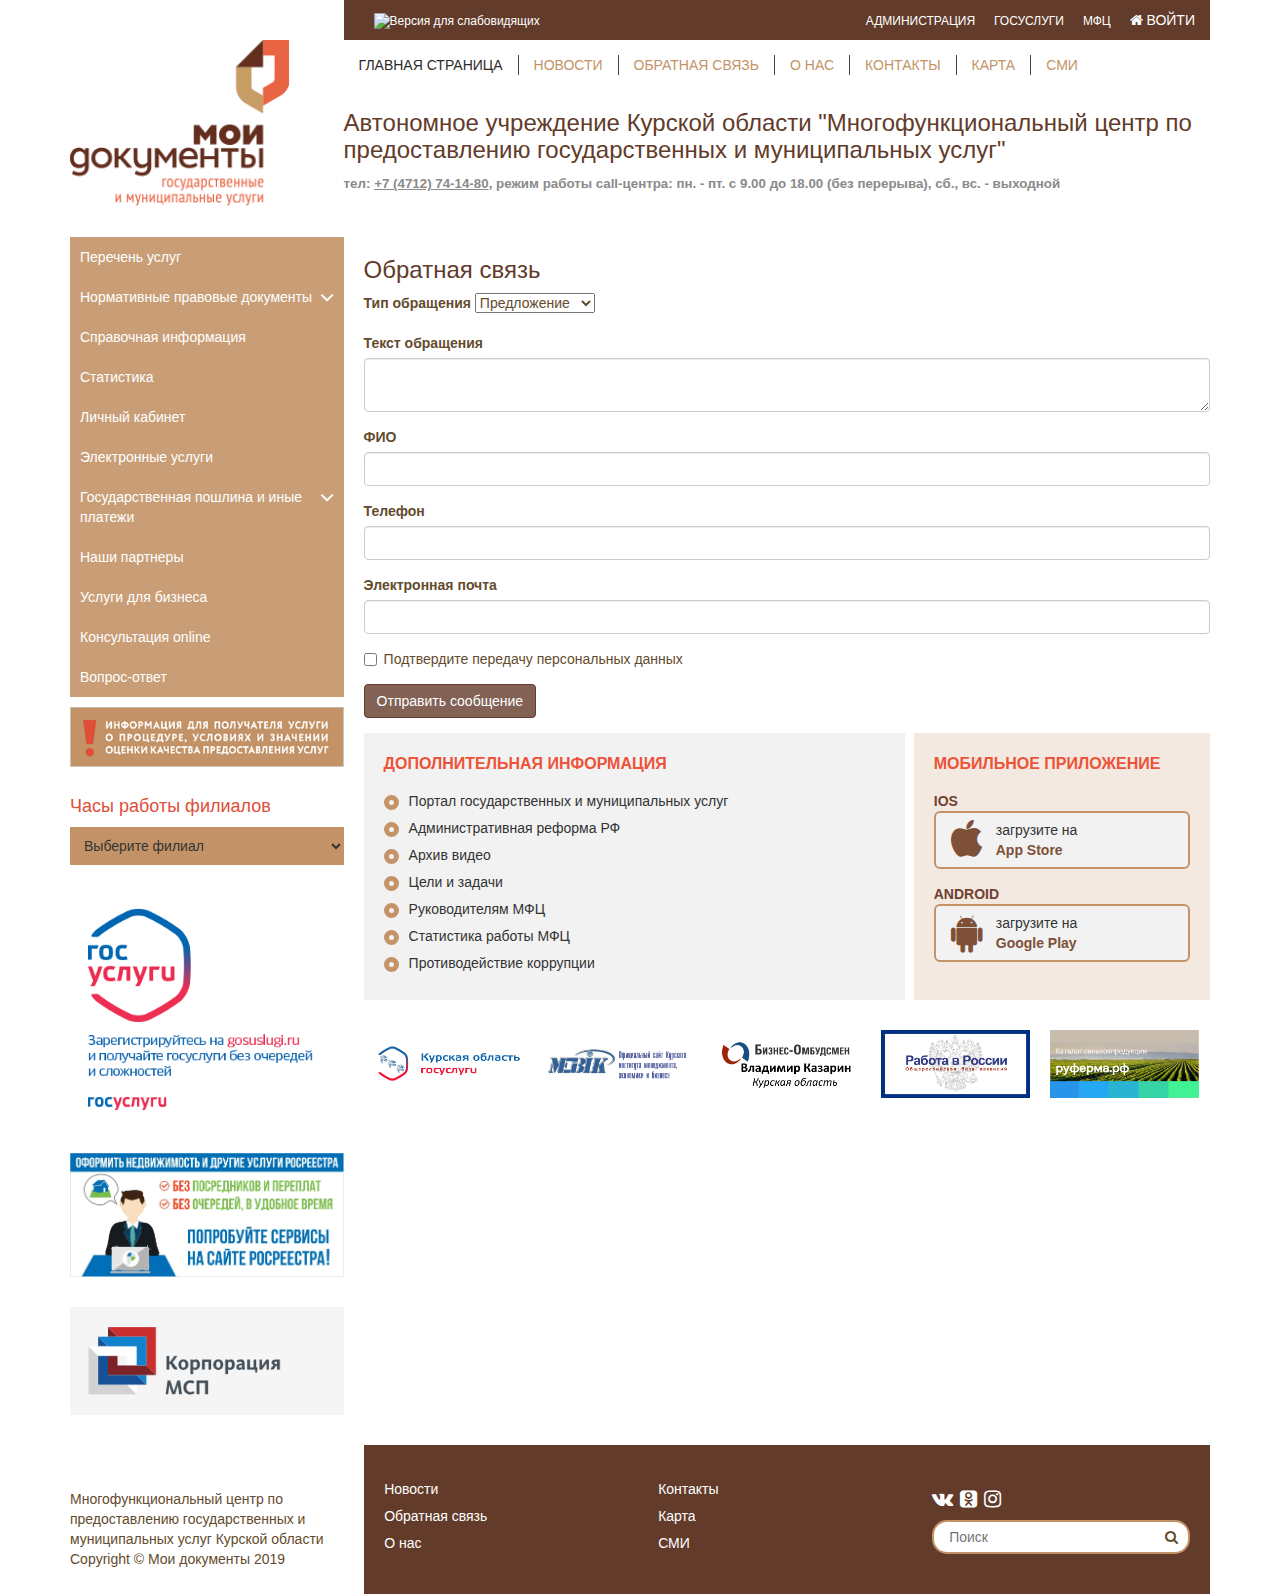
==== commit 289802d2: "fix" ====
--- a/feedback.html
+++ b/feedback.html
@@ -12,13 +12,13 @@
     <link href="css/font-awesome.css" rel="stylesheet">
     <link href="css/select2.min.css" rel="stylesheet">
     <link href="css/style.css" rel="stylesheet">
-
     <!-- HTML5 Shim and Respond.js for IE8 support of HTML5 elements and media queries -->
     <!-- Предупреждение: Respond.js не работает при просмотре страницы через файл:// -->
     <!--[if lt IE 9]>
+    <link href="https://cdnjs.cloudflare.com/ajax/libs/select2/4.0.7/css/select2.min.css" rel="stylesheet" />
     <script src="https://oss.maxcdn.com/html5shiv/3.7.3/html5shiv.min.js"></script >
     <script src="https://oss.maxcdn.com/respond/1.4.2/respond.min.js"></script>
-    <link href="//cdnjs.cloudflare.com/ajax/libs/select2/4.0.1/css/select2.min.css" rel="stylesheet"/>
+
     <![endif]-->
 </head>
 <body>
@@ -229,17 +229,18 @@
             <form id="w0" action="" method="post">
                 <input type="hidden">
                 <div class="form-group field-feedback-type required">
-                <label class="control-label" for="feedback-type">Тип обращения</label>
-                    <select class="js-example-basic-single">
-                        <option value="AL">Алабама</option>
-                        ...
-                        <option value="WY">Вайоминг</option>
+                <label class="control-label" for="js-example-basic-single">Тип обращения</label>
+                    <select class="js-example-basic-single" name="state" id="js-example-basic-single">
+                        <option value="PR">Предложение</option>
+                        <option value="JL">Жалоба</option>
+                        <option value="QU">Вопрос</option>
+                        <option value="SY">Благодарность</option>
                     </select>
 
                 </div>
                 <div class="form-group field-feedback-message required">
                 <label class="control-label" for="feedback-message">Текст обращения</label>
-                <textarea id="feedback-message" class="form-control" name="Feedback[message]" aria-required="true"></textarea>
+                <textarea id="feedback-message" class="form-control" aria-required="true"></textarea>
 
                 <p class="help-block help-block-error"></p>
             </div><div class="form-group field-feedback-fio required">
@@ -267,7 +268,7 @@
 
                 </div>
             </div><div class="form-group">
-                <button type="submit" class="btn btn-success">Отправить сообщение</button></div>
+                <button type="submit" class="btn btn-success btn-form-feedback">Отправить сообщение</button></div>
 
             </form>
             <div class="additionally-information-block">
@@ -383,17 +384,11 @@
         <script type="text/javascript" src="https://vashkontrol.ru/widget/mkgu_widget.js"></script>
     </div>
     </div>
-    <script>
-        $(document).ready(function() {
-            $(".js-example-basic-single").select2();
-        });
-    </script>
 
     <script src="https://ajax.googleapis.com/ajax/libs/jquery/1.12.4/jquery.min.js"></script>
     <script src="js/owl.carousel.js"></script>
     <script src="js/bootstrap.js"></script>
-    <script src="js/select2.js"></script>
-    <script src="//cdnjs.cloudflare.com/ajax/libs/select2/4.0.1/js/select2.min.js"></script>
+    <script src="https://cdnjs.cloudflare.com/ajax/libs/select2/4.0.7/js/select2.min.js"></script>
     <script src="js/main.js"></script>
 </body>
 </html>
--- a/css/style.css
+++ b/css/style.css
@@ -528,6 +528,17 @@
 #specialversion2 img {
     height: 40px;
 }
+.select2-container {
+    width: 100% !important;
+}
+.btn-form-feedback {
+    background-color: #816255;
+    border-color: #623b2a;;
+}
+.btn-form-feedback:hover {
+    background-color: #623b2a;
+    border-color: #623b2a;
+}
 @media(max-width: 1199px) {
     .nav > li > a {
         padding: 10px;
